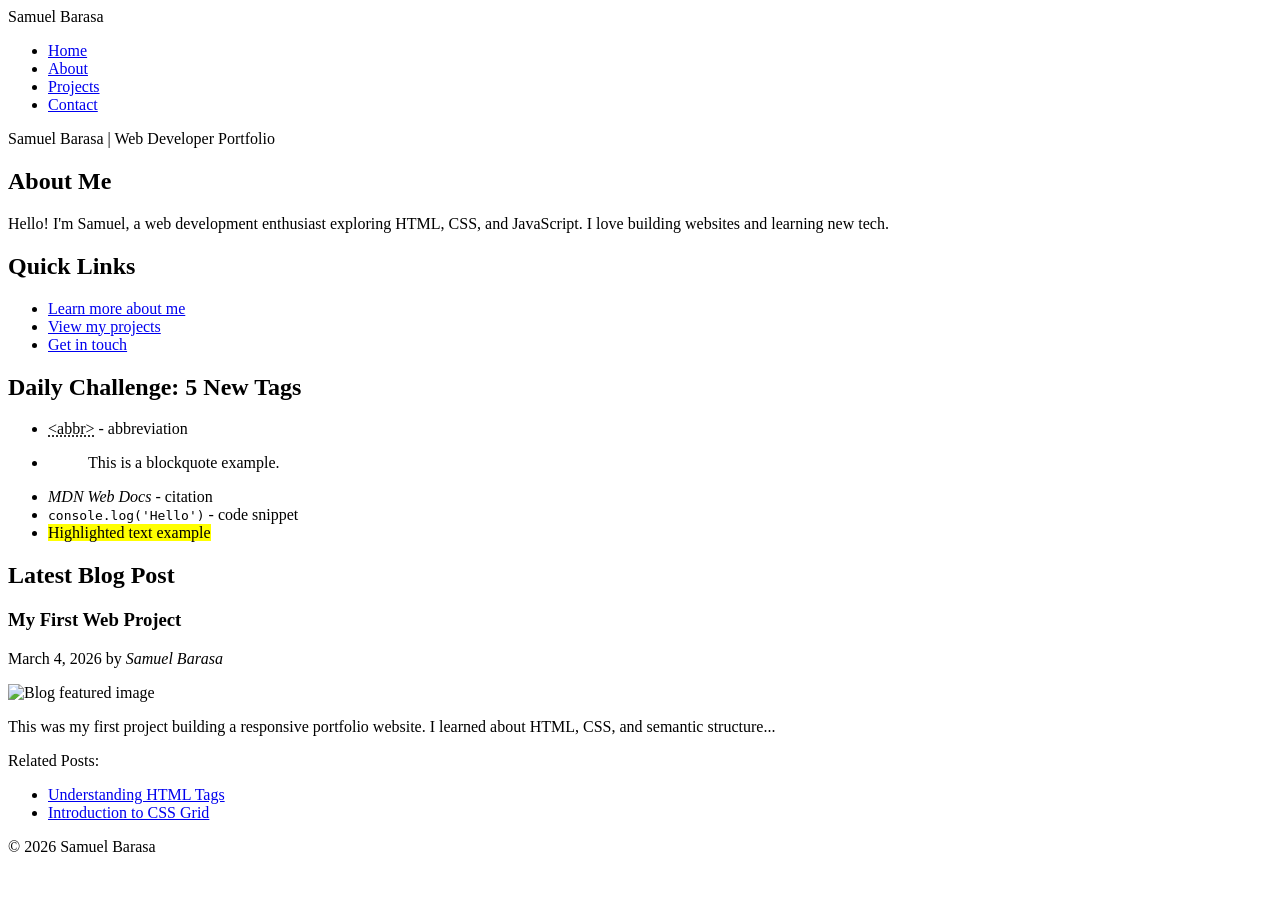
==== index.html @ 5a53d2b9 "Create index.html" ====
<!DOCTYPE html>
<html lang="en">
<head>
  <meta charset="UTF-8">
  <meta name="viewport" content="width=device-width, initial-scale=1.0">
  <title>Samuel Barasa - Home</title>
  <link rel="stylesheet" href="styles.css">
</head>
<body>
  <header>
    <div class="logo">Samuel Barasa</div>
    <nav>
      <ul>
        <li><a href="index.html" class="active">Home</a></li>
        <li><a href="about.html">About</a></li>
        <li><a href="projects.html">Projects</a></li>
        <li><a href="contact.html">Contact</a></li>
      </ul>
    </nav>
  </header>

  <section class="hero-banner">
    Samuel Barasa | Web Developer Portfolio
  </section>

  <main>
    <section class="intro">
      <h2>About Me</h2>
      <p>Hello! I'm Samuel, a web development enthusiast exploring HTML, CSS, and JavaScript. I love building websites and learning new tech.</p>
    </section>

    <section class="links">
      <h2>Quick Links</h2>
      <ul>
        <li><a href="about.html">Learn more about me</a></li>
        <li><a href="projects.html">View my projects</a></li>
        <li><a href="contact.html">Get in touch</a></li>
      </ul>
    </section>

    <section class="daily-challenge">
      <h2>Daily Challenge: 5 New Tags</h2>
      <ul>
        <li><abbr title="HyperText Markup Language">&lt;abbr&gt;</abbr> - abbreviation</li>
        <li><blockquote cite="https://www.example.com">This is a blockquote example.</blockquote></li>
        <li><cite>MDN Web Docs</cite> - citation</li>
        <li><code>console.log('Hello')</code> - code snippet</li>
        <li><mark>Highlighted text example</mark></li>
      </ul>
    </section>

    <section class="blog-posts">
      <h2>Latest Blog Post</h2>
      <article>
        <h3>My First Web Project</h3>
        <p><time datetime="2026-03-04">March 4, 2026</time> by <cite>Samuel Barasa</cite></p>
        <img src="https://via.placeholder.com/400x200" alt="Blog featured image">
        <p>This was my first project building a responsive portfolio website. I learned about HTML, CSS, and semantic structure...</p>
        <p>Related Posts:</p>
        <ul>
          <li><a href="#">Understanding HTML Tags</a></li>
          <li><a href="#">Introduction to CSS Grid</a></li>
        </ul>
      </article>
    </section>
  </main>

  <footer>
    <p>© 2026 Samuel Barasa</p>
  </footer>
</body>
</html>
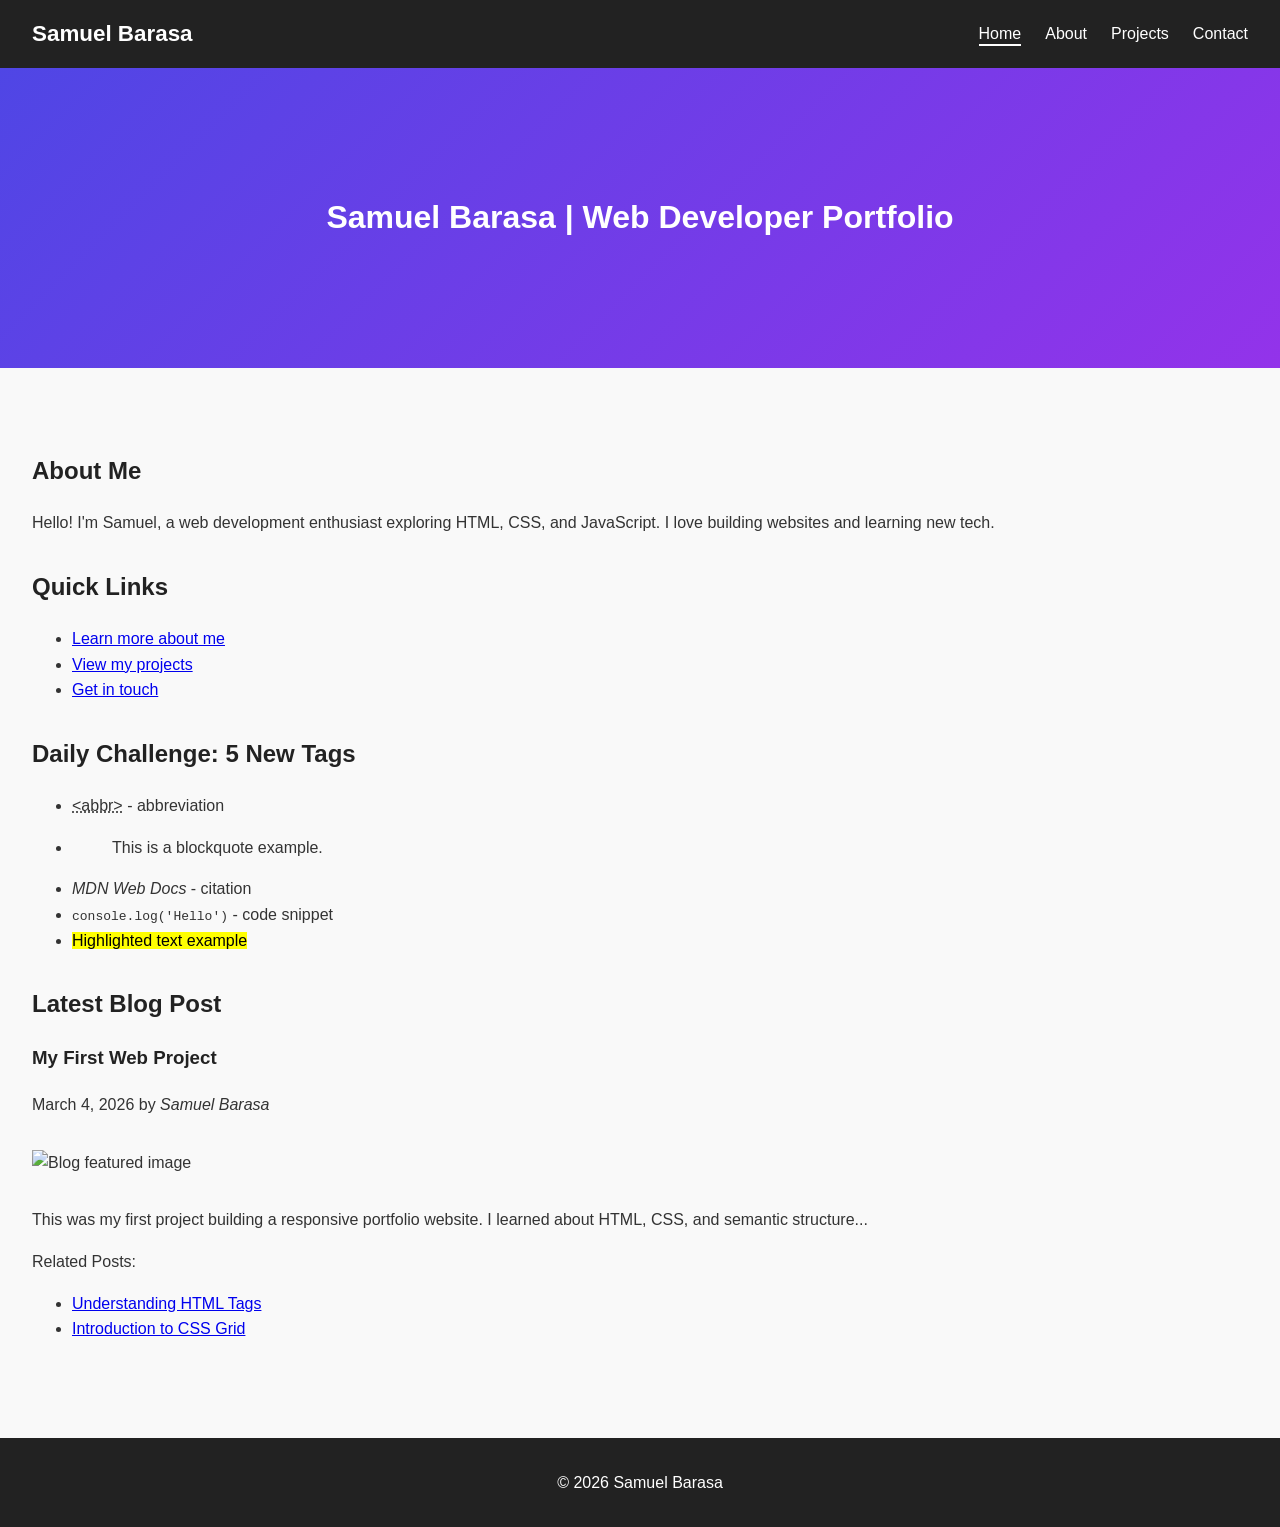
==== commit 9cc8ee41: "Update index.html" ====
--- a/index.html
+++ b/index.html
@@ -42,7 +42,7 @@
       <h2>Daily Challenge: 5 New Tags</h2>
       <ul>
         <li><abbr title="HyperText Markup Language">&lt;abbr&gt;</abbr> - abbreviation</li>
-        <li><blockquote cite="https://www.example.com">This is a blockquote example.</blockquote></li>
+        <li><blockquote cite="https://Solfegesam.github.io/iyf-s10-week-01-Solfegesam">This is a blockquote example.</blockquote></li>
         <li><cite>MDN Web Docs</cite> - citation</li>
         <li><code>console.log('Hello')</code> - code snippet</li>
         <li><mark>Highlighted text example</mark></li>
--- a/styles.css
+++ b/styles.css
@@ -0,0 +1,153 @@
+/* --- General Styles --- */
+body {
+  font-family: Arial, sans-serif;
+  margin: 0;
+  padding: 0;
+  line-height: 1.6;
+  background-color: #f9f9f9;
+  color: #333;
+}
+
+/* --- Header & Navigation --- */
+header {
+  display: flex;
+  justify-content: space-between;
+  align-items: center;
+  padding: 1rem 2rem;
+  background-color: #222;
+  color: #fff;
+  position: sticky;
+  top: 0;
+  z-index: 100;
+}
+
+header .logo {
+  font-weight: bold;
+  font-size: 1.4rem;
+}
+
+nav ul {
+  list-style: none;
+  display: flex;
+  gap: 1.5rem;
+  margin: 0;
+  padding: 0;
+}
+
+nav ul li a {
+  color: #fff;
+  text-decoration: none;
+  padding-bottom: 2px;
+}
+
+nav ul li a.active {
+  border-bottom: 2px solid #fff;
+}
+
+/* --- Hero Banner --- */
+.hero-banner {
+  width: 100%;
+  height: 300px;
+  display: flex;
+  align-items: center;
+  justify-content: center;
+  background: linear-gradient(135deg, #4f46e5, #9333ea);
+  color: #fff;
+  font-size: 2rem;
+  font-weight: bold;
+  text-align: center;
+}
+
+/* --- Main Content --- */
+main {
+  padding: 2rem;
+}
+
+section {
+  margin-bottom: 2rem;
+}
+
+h1, h2, h3 {
+  color: #222;
+}
+
+/* --- Project / Gallery --- */
+.project-list, .gallery-grid {
+  display: grid;
+  grid-template-columns: repeat(auto-fit, minmax(250px, 1fr));
+  gap: 1.5rem;
+}
+
+figure {
+  margin: 0;
+  background-color: #fff;
+  padding: 0.5rem;
+  border-radius: 5px;
+  box-shadow: 0 2px 5px rgba(0,0,0,0.1);
+}
+
+figcaption {
+  text-align: center;
+  font-size: 0.9rem;
+  margin-top: 0.5rem;
+}
+
+/* --- Forms --- */
+form {
+  background-color: #fff;
+  padding: 1.5rem;
+  border-radius: 5px;
+  box-shadow: 0 2px 5px rgba(0,0,0,0.1);
+}
+
+fieldset {
+  border: 1px solid #ccc;
+  padding: 1rem;
+  margin-bottom: 1rem;
+  border-radius: 5px;
+}
+
+label {
+  display: block;
+  margin-bottom: 0.3rem;
+  font-weight: bold;
+}
+
+input, textarea, select, button {
+  width: 100%;
+  padding: 0.5rem;
+  margin-bottom: 1rem;
+  border: 1px solid #ccc;
+  border-radius: 5px;
+}
+
+button {
+  background-color: #4f46e5;
+  color: #fff;
+  border: none;
+  cursor: pointer;
+  font-weight: bold;
+}
+
+button:hover {
+  background-color: #9333ea;
+}
+
+/* --- Blog Post --- */
+.blog-posts article img {
+  width: 100%;
+  height: auto;
+  margin: 1rem 0;
+}
+
+/* --- Footer --- */
+footer {
+  text-align: center;
+  padding: 1rem;
+  background-color: #222;
+  color: #fff;
+  margin-top: 2rem;
+}
+
+/* --- Photo Gallery --- */
+.gallery-grid { display:grid; grid-template-columns:repeat(auto-fit,minmax(200px,1fr)); gap:1rem; }
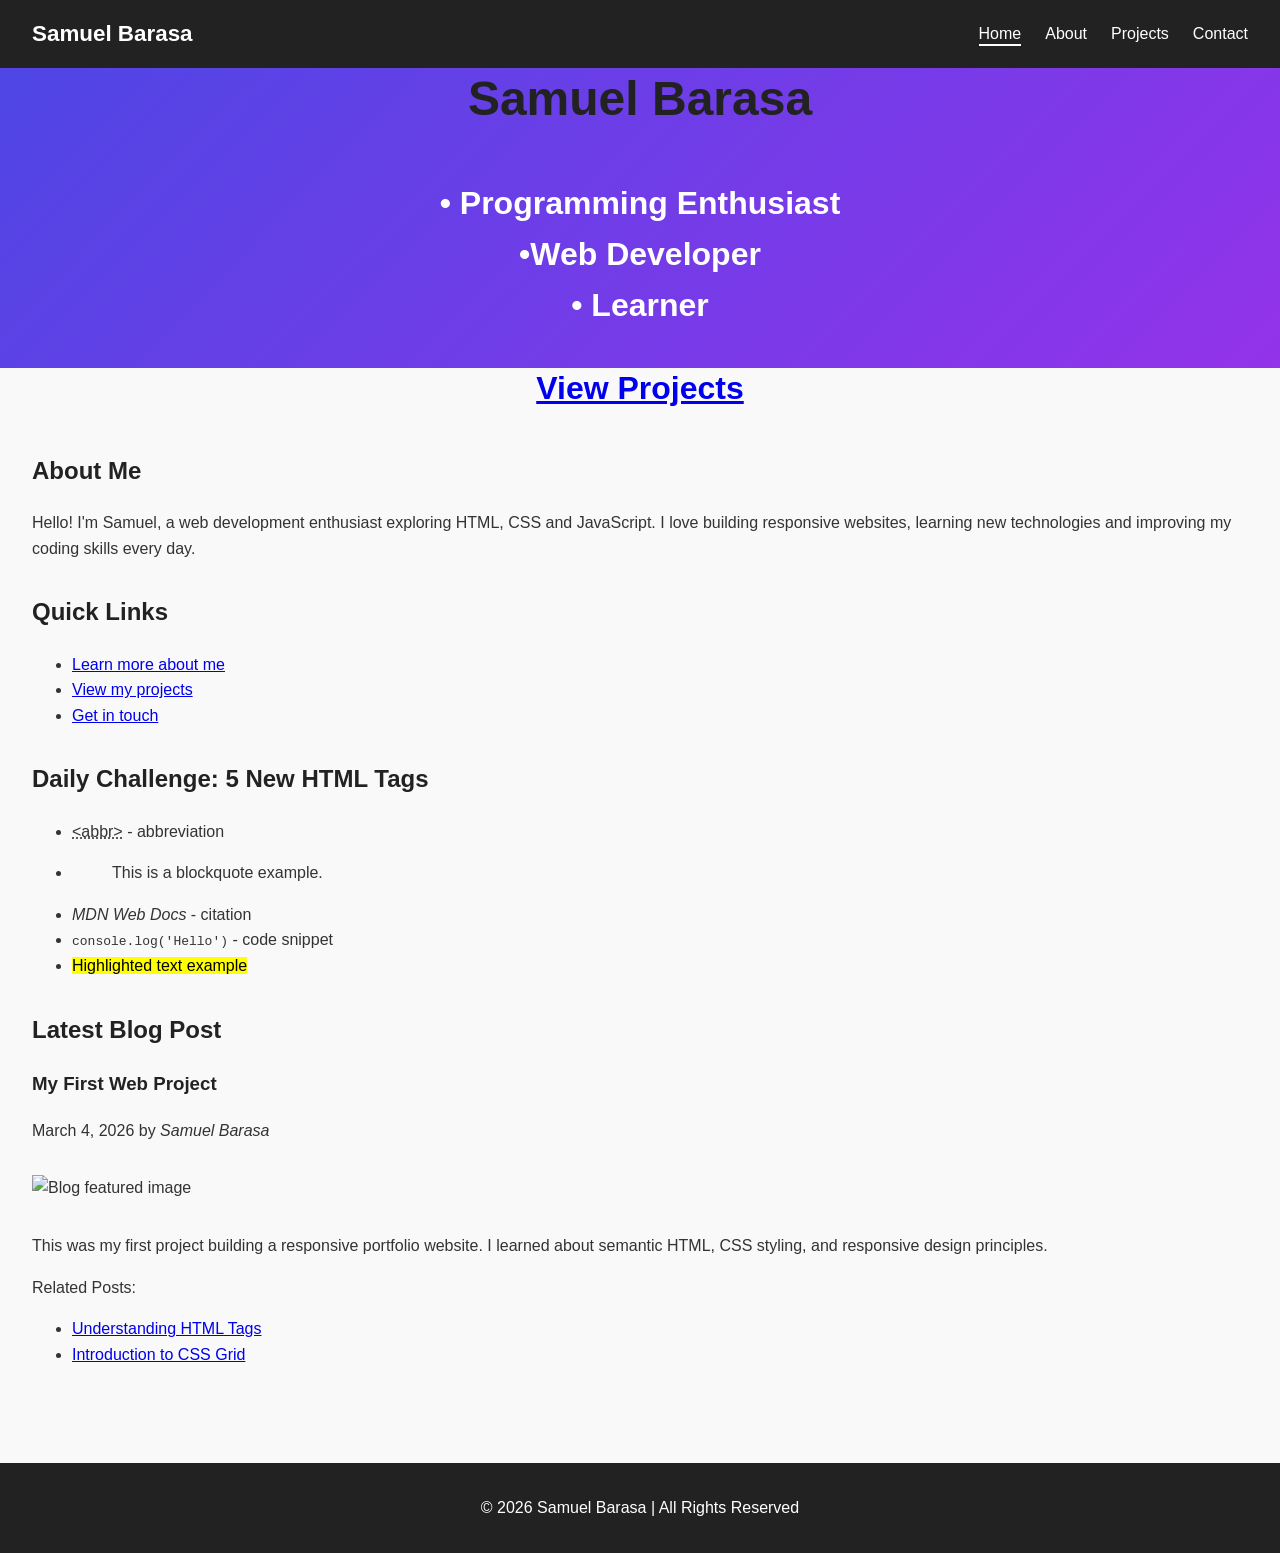
==== commit c074249d: "Update index.html" ====
--- a/index.html
+++ b/index.html
@@ -1,14 +1,21 @@
 <!DOCTYPE html>
 <html lang="en">
+
 <head>
   <meta charset="UTF-8">
+  <meta name="description" content="Samuel Barasa - Web Developer Portfolio showcasing projects, skills, and blog posts.">
   <meta name="viewport" content="width=device-width, initial-scale=1.0">
-  <title>Samuel Barasa - Home</title>
+
+  <title>Home | Samuel Barasa</title>
   <link rel="stylesheet" href="styles.css">
 </head>
+
 <body>
+
+  <!-- Header -->
   <header>
     <div class="logo">Samuel Barasa</div>
+
     <nav>
       <ul>
         <li><a href="index.html" class="active">Home</a></li>
@@ -19,16 +26,28 @@
     </nav>
   </header>
 
+  <!-- Hero Section -->
   <section class="hero-banner">
-    Samuel Barasa | Web Developer Portfolio
+    <div class="hero-content">
+      <h1>Samuel Barasa</h1>
+      <p>• Programming Enthusiast<br/>•Web Developer <br/> • Learner</p>
+      <a href="projects.html" class="hero-btn">View Projects</a>
+    </div>
   </section>
 
-  <main>
+  <!-- Main Content -->
+  <main class="container">
+
+    <!-- About Section -->
     <section class="intro">
       <h2>About Me</h2>
-      <p>Hello! I'm Samuel, a web development enthusiast exploring HTML, CSS, and JavaScript. I love building websites and learning new tech.</p>
+      <p>
+        Hello! I'm Samuel, a web development enthusiast exploring HTML, CSS and JavaScript. I love building responsive websites,
+        learning new technologies and improving my coding skills every day.
+      </p>
     </section>
 
+    <!-- Quick Links -->
     <section class="links">
       <h2>Quick Links</h2>
       <ul>
@@ -38,24 +57,28 @@
       </ul>
     </section>
 
+    <!-- Daily Challenge -->
     <section class="daily-challenge">
-      <h2>Daily Challenge: 5 New Tags</h2>
+      <h2>Daily Challenge: 5 New HTML Tags</h2>
       <ul>
         <li><abbr title="HyperText Markup Language">&lt;abbr&gt;</abbr> - abbreviation</li>
-        <li><blockquote cite="https://Solfegesam.github.io/iyf-s10-week-01-Solfegesam">This is a blockquote example.</blockquote></li>
+        <li><blockquote cite="https://www.example.com">This is a blockquote example.</blockquote></li>
         <li><cite>MDN Web Docs</cite> - citation</li>
         <li><code>console.log('Hello')</code> - code snippet</li>
         <li><mark>Highlighted text example</mark></li>
       </ul>
     </section>
 
+    <!-- Latest Blog Post -->
     <section class="blog-posts">
       <h2>Latest Blog Post</h2>
-      <article>
+      <article class="blog-post">
         <h3>My First Web Project</h3>
         <p><time datetime="2026-03-04">March 4, 2026</time> by <cite>Samuel Barasa</cite></p>
         <img src="https://via.placeholder.com/400x200" alt="Blog featured image">
-        <p>This was my first project building a responsive portfolio website. I learned about HTML, CSS, and semantic structure...</p>
+        <p>
+          This was my first project building a responsive portfolio website. I learned about semantic HTML, CSS styling, and responsive design principles.
+        </p>
         <p>Related Posts:</p>
         <ul>
           <li><a href="#">Understanding HTML Tags</a></li>
@@ -63,10 +86,13 @@
         </ul>
       </article>
     </section>
+
   </main>
 
+  <!-- Footer -->
   <footer>
-    <p>© 2026 Samuel Barasa</p>
+    <p>© 2026 Samuel Barasa | All Rights Reserved</p>
   </footer>
+
 </body>
 </html>
